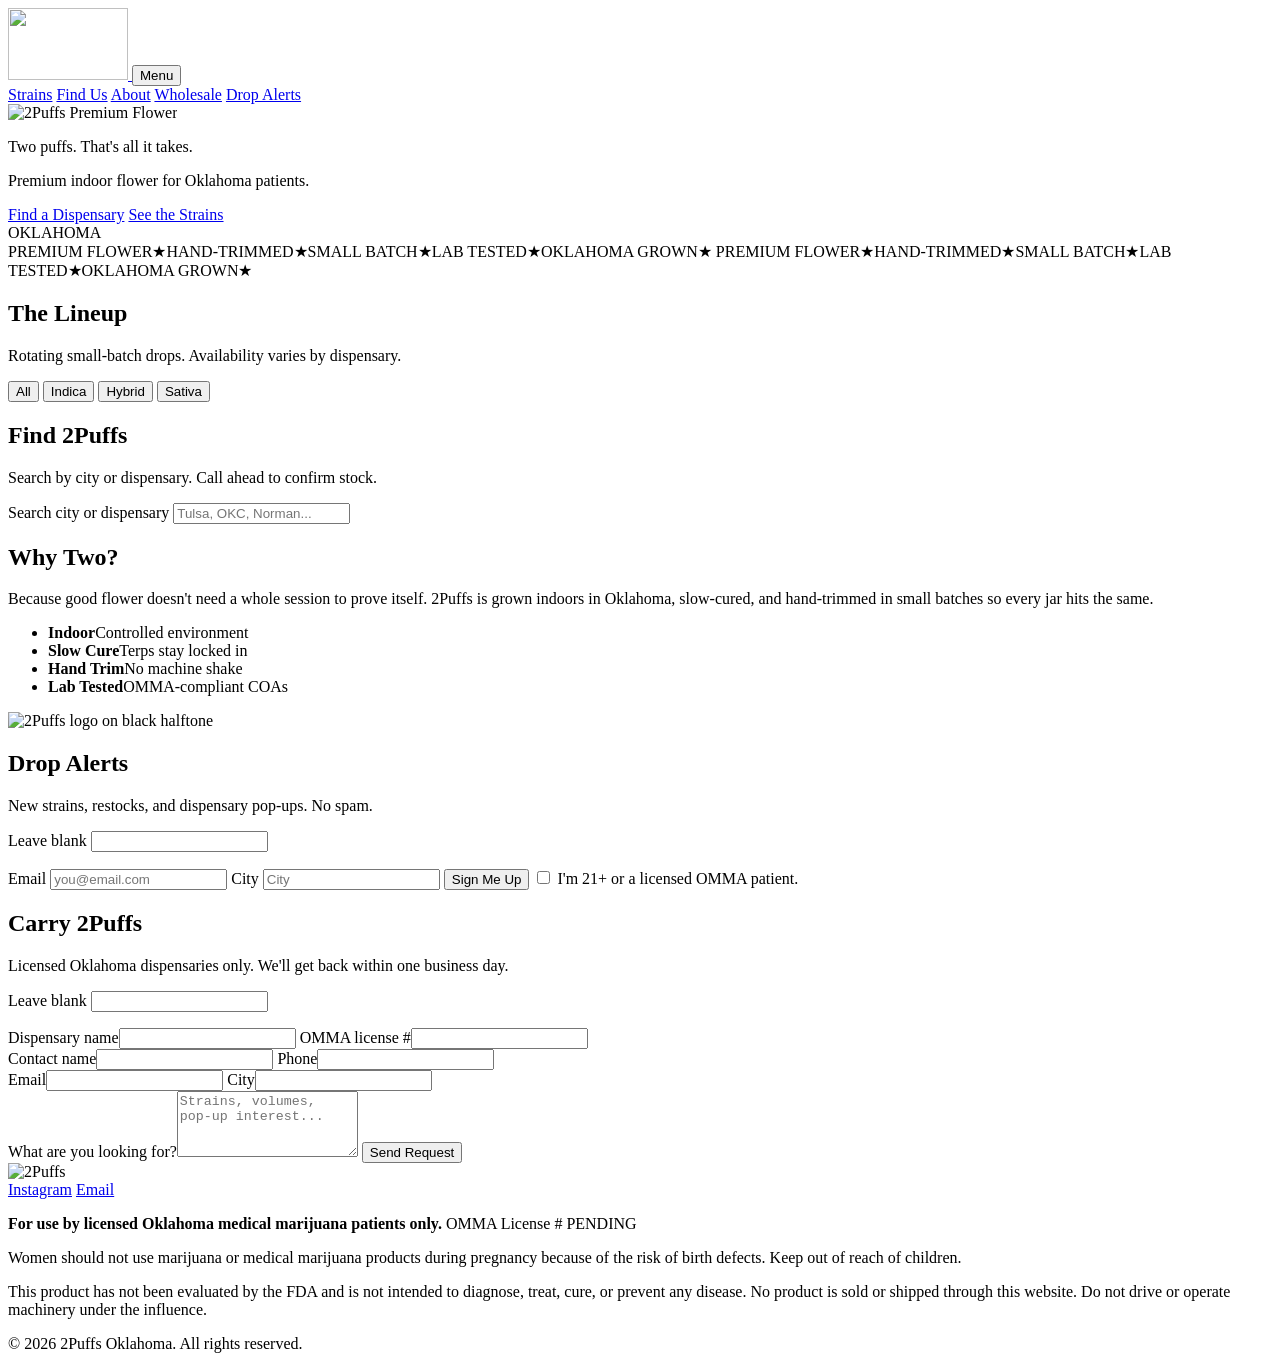
==== 2puffs-oklahoma/index.html @ 3a6ed837 "Add 2Puffs Oklahoma static brand site for Netlify Age/OMMA gate, strain lineup and dispensary finder" ====
<!doctype html>
<html lang="en">
<head>
  <meta charset="utf-8">
  <meta name="viewport" content="width=device-width, initial-scale=1">
  <title>2Puffs Oklahoma | Premium Flower</title>
  <meta name="description" content="2Puffs Premium Flower. Oklahoma medical cannabis, grown for OMMA patients. Find 2Puffs at a dispensary near you.">
  <meta name="theme-color" content="#0b0b0b">
  <meta name="robots" content="index, follow">

  <meta property="og:type" content="website">
  <meta property="og:title" content="2Puffs Oklahoma | Premium Flower">
  <meta property="og:description" content="Two puffs. That's all it takes. Find 2Puffs Premium Flower at Oklahoma dispensaries.">
  <meta property="og:image" content="/assets/img/og-2puffs-1200x630.jpg">
  <meta property="og:image:width" content="1200">
  <meta property="og:image:height" content="630">
  <meta name="twitter:card" content="summary_large_image">

  <link rel="icon" type="image/png" sizes="32x32" href="/assets/img/icon-32.png">
  <link rel="apple-touch-icon" href="/assets/img/icon-180.png">
  <link rel="manifest" href="/site.webmanifest">

  <link rel="preconnect" href="https://fonts.googleapis.com">
  <link rel="preconnect" href="https://fonts.gstatic.com" crossorigin>
  <link href="https://fonts.googleapis.com/css2?family=Bangers&family=Lilita+One&family=Barlow:wght@400;600;800&display=swap" rel="stylesheet">
  <link rel="preload" as="image" href="/assets/img/2puffs-logo-750.webp" type="image/webp">
  <link rel="stylesheet" href="/css/styles.css">
</head>
<body>

  <!-- AGE / PATIENT GATE -->
  <div class="gate" id="gate" role="dialog" aria-modal="true" aria-labelledby="gate-title" hidden>
    <div class="gate__card">
      <img src="/assets/img/2puffs-logo-750.webp" alt="2Puffs Premium Flower" width="320" height="191">
      <h2 id="gate-title">Hold up.</h2>
      <p>This site is for adults 21+ or licensed Oklahoma medical marijuana (OMMA) patients.</p>
      <div class="gate__actions">
        <button class="btn btn--primary" id="gate-yes">I'm 21+ or an OMMA patient</button>
        <button class="btn btn--ghost" id="gate-no">Not yet</button>
      </div>
      <label class="gate__remember"><input type="checkbox" id="gate-remember" checked> Remember me for 30 days</label>
      <p class="gate__deny" id="gate-deny" hidden>Come back when you're legal. We'll be here.</p>
    </div>
  </div>

  <header class="nav" id="top">
    <a class="nav__brand" href="#top" aria-label="2Puffs home">
      <img src="/assets/img/2puffs-logo-750.webp" alt="" width="120" height="72">
    </a>
    <button class="nav__toggle" id="nav-toggle" aria-expanded="false" aria-controls="nav-links">
      <span class="sr-only">Menu</span><span></span><span></span><span></span>
    </button>
    <nav class="nav__links" id="nav-links" aria-label="Main">
      <a href="#strains">Strains</a>
      <a href="#find">Find Us</a>
      <a href="#about">About</a>
      <a href="#wholesale">Wholesale</a>
      <a class="btn btn--primary btn--sm" href="#drops">Drop Alerts</a>
    </nav>
  </header>

  <main>
    <!-- HERO -->
    <section class="hero dots">
      <div class="hero__inner">
        <img class="hero__logo float" src="/assets/img/2puffs-logo-750.webp"
             srcset="/assets/img/2puffs-logo-750.webp 750w, /assets/img/2puffs-logo.webp 1500w"
             sizes="(max-width: 800px) 92vw, 720px"
             alt="2Puffs Premium Flower" width="750" height="447">
        <p class="hero__tag">Two puffs. That's all it takes.</p>
        <p class="hero__sub">Premium indoor flower for Oklahoma patients.</p>
        <div class="hero__cta">
          <a class="btn btn--primary" href="#find">Find a Dispensary</a>
          <a class="btn btn--blue" href="#strains">See the Strains</a>
        </div>
      </div>
      <div class="hero__ok" aria-hidden="true">OKLAHOMA</div>
    </section>

    <!-- MARQUEE -->
    <div class="marquee" aria-hidden="true">
      <div class="marquee__track">
        <span>PREMIUM FLOWER</span><span>★</span><span>HAND-TRIMMED</span><span>★</span><span>SMALL BATCH</span><span>★</span><span>LAB TESTED</span><span>★</span><span>OKLAHOMA GROWN</span><span>★</span>
        <span>PREMIUM FLOWER</span><span>★</span><span>HAND-TRIMMED</span><span>★</span><span>SMALL BATCH</span><span>★</span><span>LAB TESTED</span><span>★</span><span>OKLAHOMA GROWN</span><span>★</span>
      </div>
    </div>

    <!-- STRAINS -->
    <section class="section" id="strains">
      <h2 class="h-comic">The Lineup</h2>
      <p class="section__lede">Rotating small-batch drops. Availability varies by dispensary.</p>
      <div class="filters" role="group" aria-label="Filter strains">
        <button class="chip is-active" data-type="all">All</button>
        <button class="chip" data-type="indica">Indica</button>
        <button class="chip" data-type="hybrid">Hybrid</button>
        <button class="chip" data-type="sativa">Sativa</button>
      </div>
      <div class="grid strains" id="strain-grid" aria-live="polite"></div>
    </section>

    <!-- FIND US -->
    <section class="section section--dark dots" id="find">
      <h2 class="h-comic">Find 2Puffs</h2>
      <p class="section__lede">Search by city or dispensary. Call ahead to confirm stock.</p>
      <div class="search">
        <label for="store-search" class="sr-only">Search city or dispensary</label>
        <input id="store-search" type="search" placeholder="Tulsa, OKC, Norman..." autocomplete="off">
      </div>
      <ul class="stores" id="store-list" aria-live="polite"></ul>
      <p class="stores__empty" id="store-empty" hidden>No match yet. <a href="#drops">Get notified</a> when we land near you.</p>
    </section>

    <!-- ABOUT -->
    <section class="section about" id="about">
      <div class="about__copy">
        <h2 class="h-comic">Why Two?</h2>
        <p>Because good flower doesn't need a whole session to prove itself. 2Puffs is grown indoors in Oklahoma, slow-cured, and hand-trimmed in small batches so every jar hits the same.</p>
        <ul class="badges">
          <li><strong>Indoor</strong><span>Controlled environment</span></li>
          <li><strong>Slow Cure</strong><span>Terps stay locked in</span></li>
          <li><strong>Hand Trim</strong><span>No machine shake</span></li>
          <li><strong>Lab Tested</strong><span>OMMA-compliant COAs</span></li>
        </ul>
      </div>
      <div class="about__art">
        <img src="/assets/img/og-2puffs.jpg" alt="2Puffs logo on black halftone" width="1500" height="1500" loading="lazy">
      </div>
    </section>

    <!-- DROP ALERTS -->
    <section class="section section--orange" id="drops">
      <h2 class="h-comic">Drop Alerts</h2>
      <p class="section__lede">New strains, restocks, and dispensary pop-ups. No spam.</p>
      <form class="form form--inline" name="drop-alerts" method="POST" data-netlify="true" netlify-honeypot="bot-field" action="/thanks.html">
        <input type="hidden" name="form-name" value="drop-alerts">
        <p class="hidden"><label>Leave blank <input name="bot-field"></label></p>
        <label class="sr-only" for="drop-email">Email</label>
        <input id="drop-email" type="email" name="email" placeholder="you@email.com" required>
        <label class="sr-only" for="drop-city">City</label>
        <input id="drop-city" type="text" name="city" placeholder="City">
        <button class="btn btn--dark" type="submit">Sign Me Up</button>
        <label class="form__consent"><input type="checkbox" name="age_confirm" value="yes" required> I'm 21+ or a licensed OMMA patient.</label>
      </form>
    </section>

    <!-- WHOLESALE -->
    <section class="section" id="wholesale">
      <h2 class="h-comic">Carry 2Puffs</h2>
      <p class="section__lede">Licensed Oklahoma dispensaries only. We'll get back within one business day.</p>
      <form class="form" name="wholesale" method="POST" data-netlify="true" netlify-honeypot="bot-field" action="/thanks.html">
        <input type="hidden" name="form-name" value="wholesale">
        <p class="hidden"><label>Leave blank <input name="bot-field"></label></p>
        <div class="form__row">
          <label>Dispensary name<input type="text" name="dispensary" required></label>
          <label>OMMA license #<input type="text" name="omma_license" required pattern="[A-Za-z0-9\-]{6,}" title="Enter your OMMA license number"></label>
        </div>
        <div class="form__row">
          <label>Contact name<input type="text" name="name" required></label>
          <label>Phone<input type="tel" name="phone" required></label>
        </div>
        <div class="form__row">
          <label>Email<input type="email" name="email" required></label>
          <label>City<input type="text" name="city" required></label>
        </div>
        <label>What are you looking for?<textarea name="message" rows="4" placeholder="Strains, volumes, pop-up interest..."></textarea></label>
        <button class="btn btn--primary" type="submit">Send Request</button>
      </form>
    </section>
  </main>

  <footer class="footer">
    <img src="/assets/img/2puffs-logo-750.webp" alt="2Puffs" width="160" height="95" loading="lazy">
    <nav class="footer__social" aria-label="Social">
      <a href="https://instagram.com/" rel="noopener" target="_blank">Instagram</a>
      <a href="mailto:hello@2puffsok.com">Email</a>
    </nav>
    <div class="footer__legal">
      <p><strong>For use by licensed Oklahoma medical marijuana patients only.</strong> OMMA License # <span data-omma>PENDING</span></p>
      <p>Women should not use marijuana or medical marijuana products during pregnancy because of the risk of birth defects. Keep out of reach of children.</p>
      <p>This product has not been evaluated by the FDA and is not intended to diagnose, treat, cure, or prevent any disease. No product is sold or shipped through this website. Do not drive or operate machinery under the influence.</p>
      <p>&copy; <span id="year">2026</span> 2Puffs Oklahoma. All rights reserved.</p>
    </div>
  </footer>

  <script src="/js/main.js" defer></script>
</body>
</html>
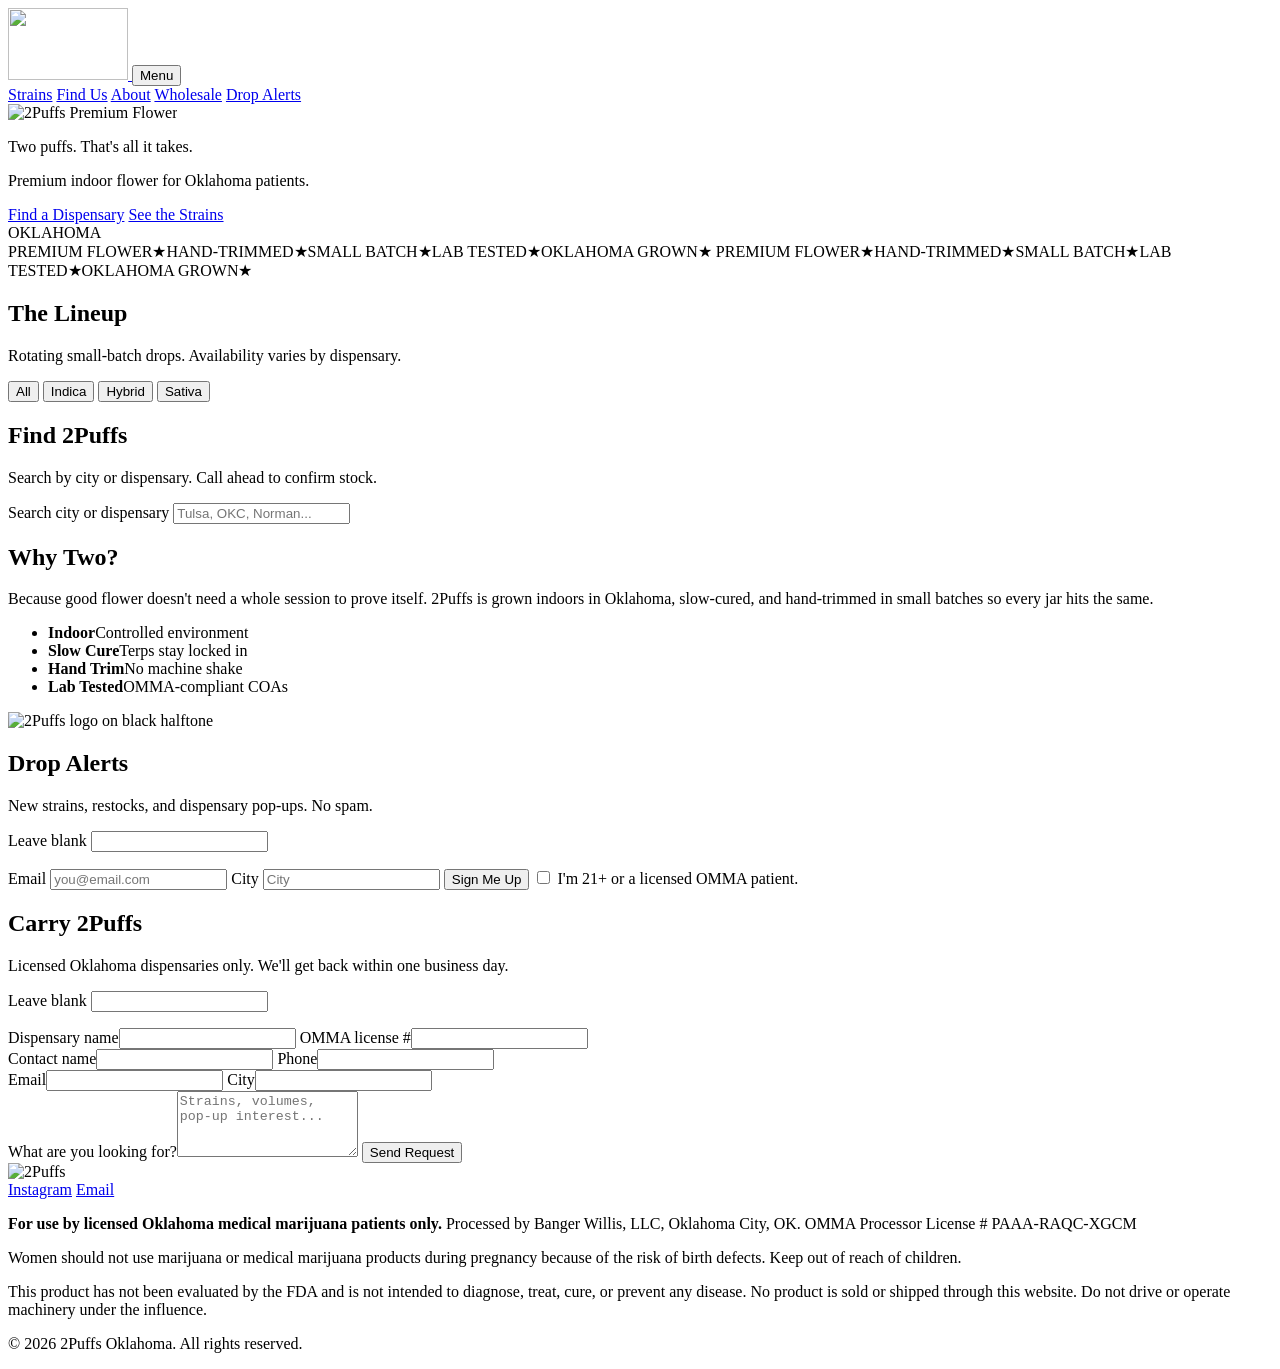
==== commit 55e597b8: "2Puffs OK: add OMMA processor license, strain lineup, social handle Co-Authored-By: Claude Opus 5.5 " ====
--- a/2puffs-oklahoma/index.html
+++ b/2puffs-oklahoma/index.html
@@ -171,11 +171,11 @@
   <footer class="footer">
     <img src="/assets/img/2puffs-logo-750.webp" alt="2Puffs" width="160" height="95" loading="lazy">
     <nav class="footer__social" aria-label="Social">
-      <a href="https://instagram.com/" rel="noopener" target="_blank">Instagram</a>
+      <a href="https://instagram.com/2puffsok" rel="noopener" target="_blank">Instagram</a>
       <a href="mailto:hello@2puffsok.com">Email</a>
     </nav>
     <div class="footer__legal">
-      <p><strong>For use by licensed Oklahoma medical marijuana patients only.</strong> OMMA License # <span data-omma>PENDING</span></p>
+      <p><strong>For use by licensed Oklahoma medical marijuana patients only.</strong> Processed by Banger Willis, LLC, Oklahoma City, OK. OMMA Processor License # <span data-omma>PAAA-RAQC-XGCM</span></p>
       <p>Women should not use marijuana or medical marijuana products during pregnancy because of the risk of birth defects. Keep out of reach of children.</p>
       <p>This product has not been evaluated by the FDA and is not intended to diagnose, treat, cure, or prevent any disease. No product is sold or shipped through this website. Do not drive or operate machinery under the influence.</p>
       <p>&copy; <span id="year">2026</span> 2Puffs Oklahoma. All rights reserved.</p>
